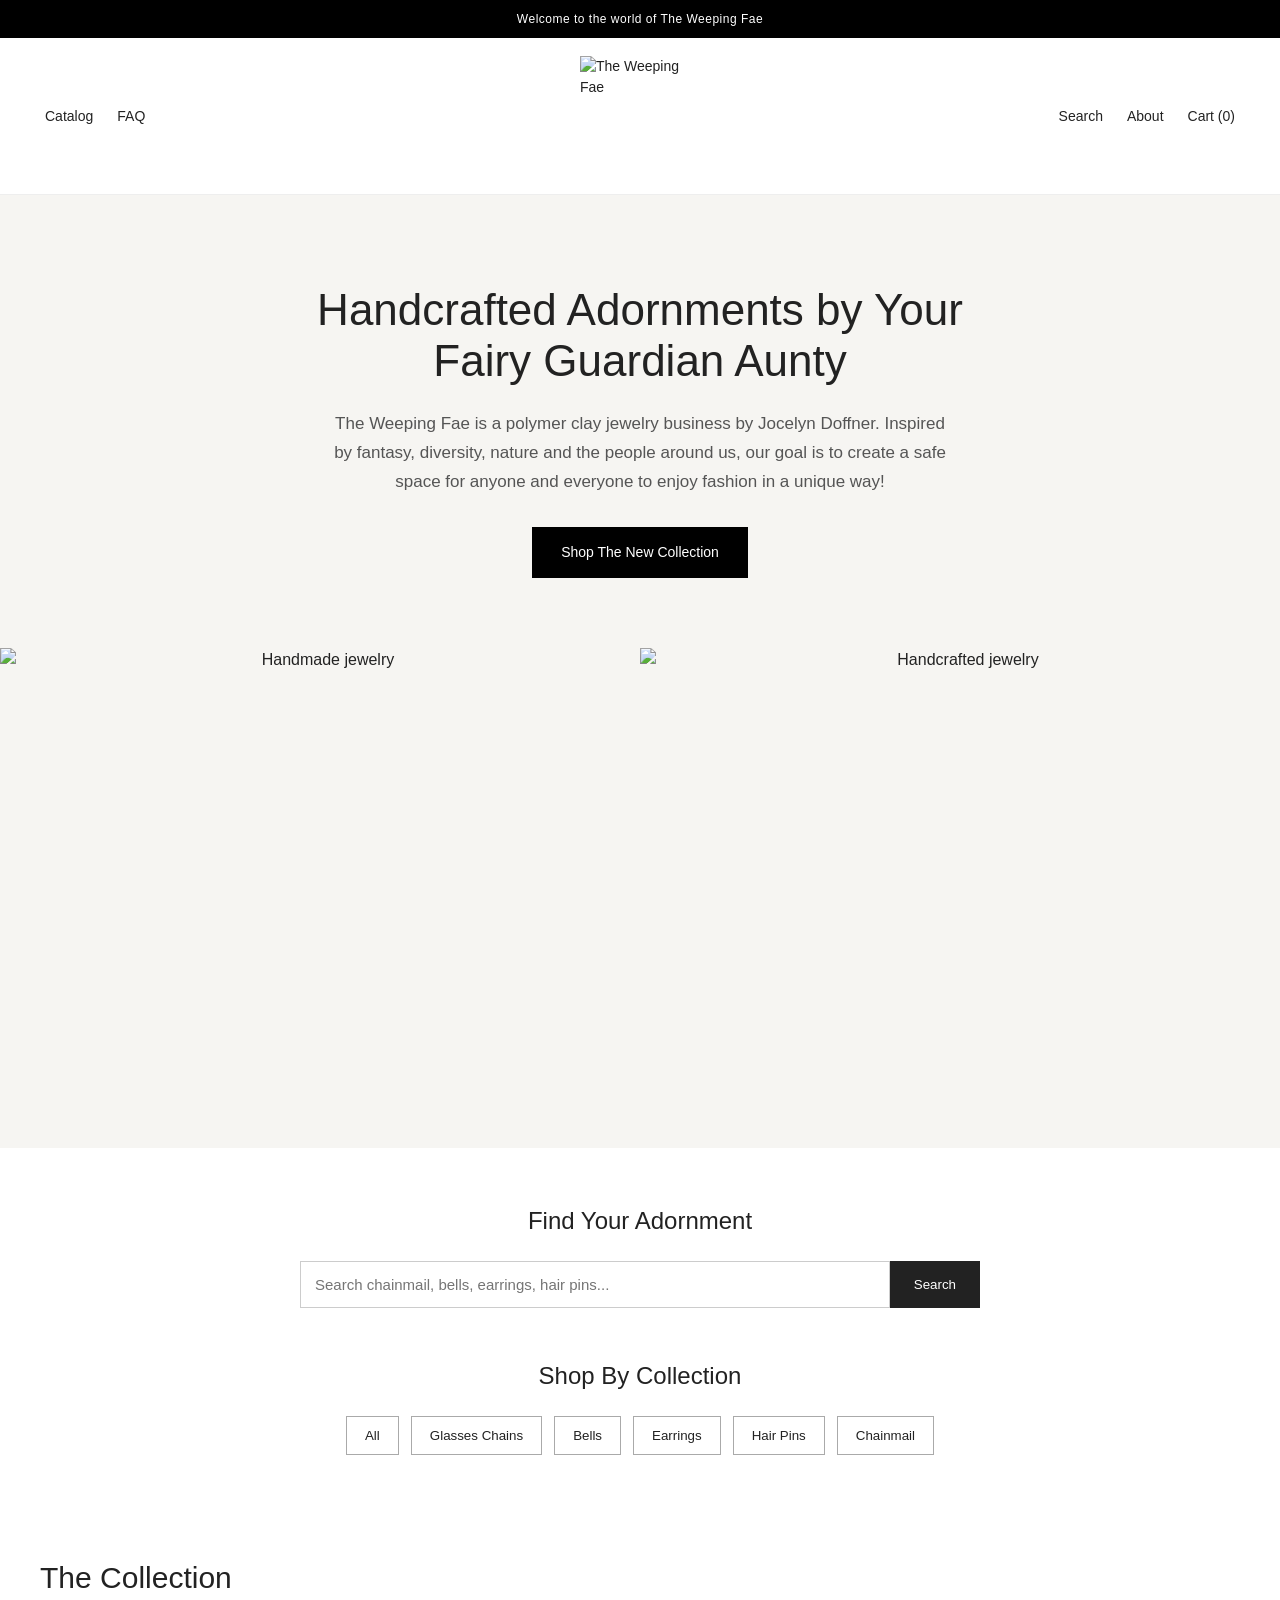
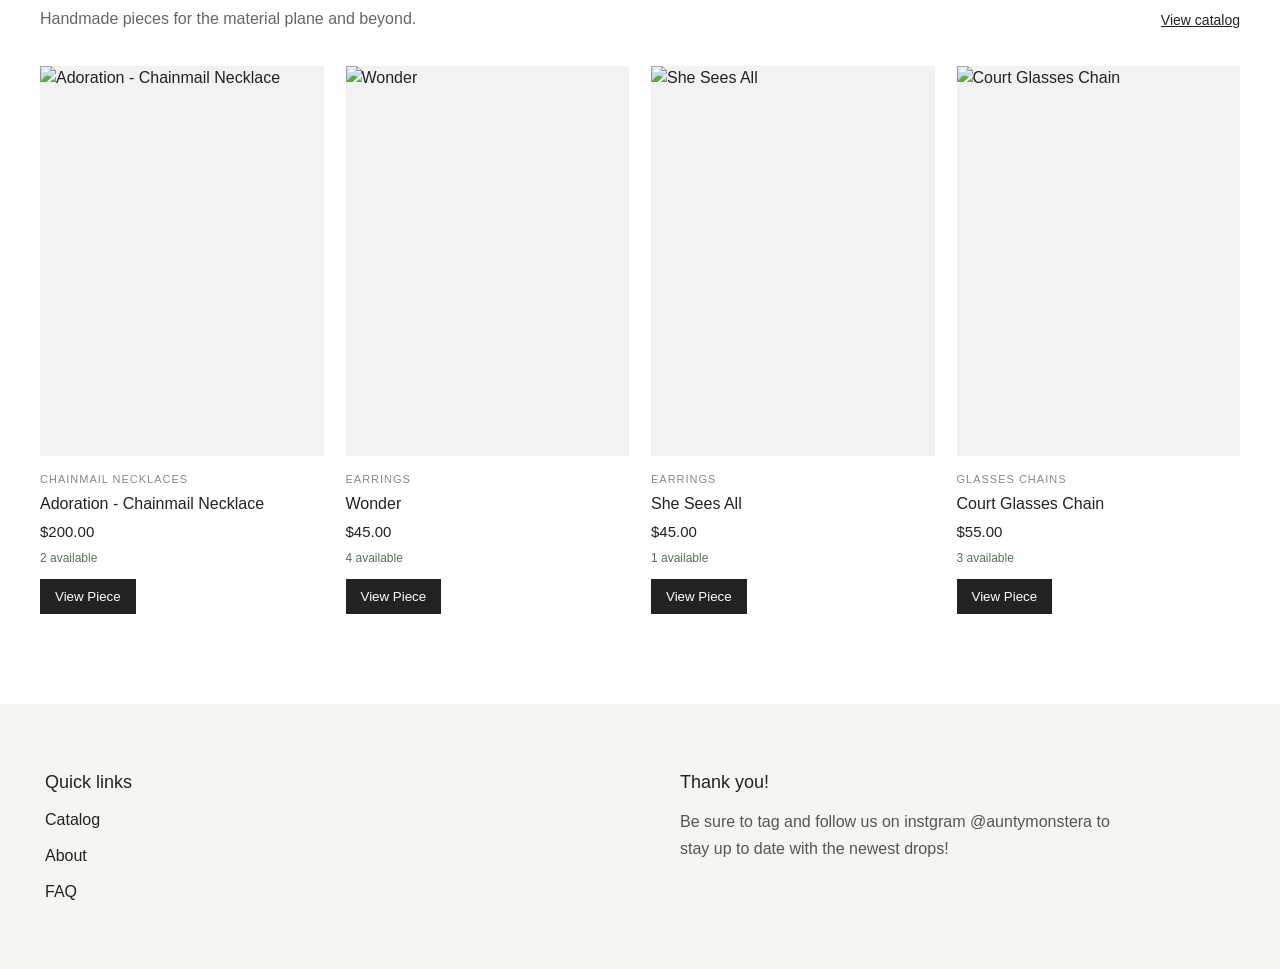
==== index.html @ 2ab9932a "Add files via upload" ====
<!DOCTYPE html>
<html lang="en">

<head>
    <meta charset="UTF-8">

    <meta
        name="viewport"
        content="width=device-width, initial-scale=1.0"
    >

    <title>The Weeping Fae</title>

    <link
        rel="stylesheet"
        href="styles.css"
    >
</head>

<body>

    <div class="announcement-bar">
       Welcome to the world of The Weeping Fae
    </div>

    <div id="site-header"></div>

<section class="brand-intro">

    <!-- TOP TEXT -->

    <div class="brand-copy">

        <h1>
            Handcrafted Adornments by Your Fairy Guardian Aunty
        </h1>

        <p>
            The Weeping Fae is a polymer clay jewelry business by Jocelyn Doffner.
            Inspired by fantasy, diversity, nature and the people around us,
            our goal is to create a safe space for anyone and everyone to enjoy
            fashion in a unique way!
        </p>

        <a
            href="catalog.html"
            class="collection-button"
        >
            Shop The New Collection
        </a>

    </div>


    <!-- SPLIT PHOTOS DIRECTLY UNDER TEXT -->

    <div class="split-banner">

        <div class="split-banner-image">

            <img
                src="https://auntymonstera.com/cdn/shop/files/8A401F12-8E13-4212-99DB-8D23DC730C7F_750x.jpg?v=1745031144"
                alt="Handmade jewelry"
            >

        </div>


        <div class="split-banner-image">

            <img
                src="https://auntymonstera.com/cdn/shop/files/CAE93D3A-A3CF-4B7C-8561-5AB16AC35D6F_750x.jpg?v=1727748883"
                alt="Handcrafted jewelry"
            >

        </div>

    </div>

</section>

    <section class="shop-tools">

        <h2>
            Find Your Adornment
        </h2>


        <div class="search-box">

            <input
                type="search"
                id="product-search"
                placeholder="Search chainmail, bells, earrings, hair pins..."
                aria-label="Search the jewelry collection"
            >

            <button
                type="button"
                onclick="searchProducts()"
            >
                Search
            </button>

        </div>


        <h2>
            Shop By Collection
        </h2>


        <div class="category-buttons">

            <button onclick="filterCategory('All')">
                All
            </button>

            <button onclick="filterCategory('Glasses Chains')">
                Glasses Chains
            </button>

            <button onclick="filterCategory('Bells')">
                Bells
            </button>

            <button onclick="filterCategory('Earrings')">
                Earrings
            </button>

            <button onclick="filterCategory('Hair Pins')">
                Hair Pins
            </button>

            <button onclick="filterCategory('Chainmail Necklaces')">
                Chainmail
            </button>

        </div>

    </section>


    <section class="featured-section">

        <div class="featured-heading">

            <div>

                <h2>
                    The Collection
                </h2>

                <p>
                    Handmade pieces for the material plane and beyond.
                </p>

            </div>

            <a href="catalog.html">
                View catalog
            </a>

        </div>


        <!-- ALL PRODUCTS WILL APPEAR HERE -->

        <div
            class="products"
            id="featured-products"
        ></div>

    </section>


    <!-- PRODUCT DETAIL POPUP -->

    <div
        class="product-modal-overlay"
        id="product-modal-overlay"
        onclick="closeProductModal()"
    ></div>


    <div
        class="product-modal"
        id="product-modal"
    >

        <button
            class="product-modal-close"
            type="button"
            onclick="closeProductModal()"
            aria-label="Close product details"
        >
            ×
        </button>


        <div class="product-modal-content">


            <div class="product-modal-image-container">

                <img
                    id="modal-product-image"
                    src=""
                    alt=""
                >

            </div>


            <div class="product-modal-info">

                <p
                    class="product-category"
                    id="modal-product-category"
                ></p>


                <h2 id="modal-product-name"></h2>


                <p
                    class="modal-price"
                    id="modal-product-price"
                ></p>


                <p
                    class="modal-description"
                    id="modal-product-description"
                ></p>


                <div class="product-detail-row">

                    <strong>
                        Materials
                    </strong>

                    <span id="modal-product-materials"></span>

                </div>


                <div class="product-detail-row">

                    <strong>
                        Dimensions
                    </strong>

                    <span id="modal-product-dimensions"></span>

                </div>


                <div class="product-detail-row">

                    <strong>
                        SKU
                    </strong>

                    <span id="modal-product-sku"></span>

                </div>


                <div class="product-detail-row">

                    <strong>
                        Availability
                    </strong>

                    <span id="modal-product-availability"></span>

                </div>


                <div class="quantity-section">

                    <p>
                        Quantity
                    </p>


                    <div class="quantity-control">

                        <button
                            type="button"
                            onclick="decreaseQuantity()"
                            aria-label="Decrease quantity"
                        >
                            −
                        </button>


                        <span id="product-quantity">
                            1
                        </span>


                        <button
                            type="button"
                            onclick="increaseQuantity()"
                            aria-label="Increase quantity"
                        >
                            +
                        </button>

                    </div>

                </div>


                <button
                    id="modal-add-cart"
                    class="modal-add-cart"
                    type="button"
                    onclick="addModalProductToCart()"
                >
                    Add to Cart
                </button>

            </div>

        </div>

    </div>


    <!-- CART OVERLAY -->

    <div
        class="cart-overlay"
        id="cart-overlay"
        onclick="closeCart()"
    ></div>


    <!-- CART DRAWER -->

    <div
        class="cart-window"
        id="cart-window"
    >

        <div class="cart-header">

            <h2>
                Your Shopping Cart
            </h2>


            <button
                class="close-cart"
                type="button"
                onclick="closeCart()"
                aria-label="Close cart"
            >
                ×
            </button>

        </div>


        <div id="cart-items"></div>


        <div class="cart-total">

            <strong>
                Subtotal:
                $<span id="cart-total">0.00</span>
            </strong>

        </div>


        <a
            href="catalog.html"
            class="continue-shopping"
        >
            Continue Shopping
        </a>


        <button
            class="future-checkout"
            type="button"
            disabled
        >
            Future Checkout
        </button>

    </div>


    <!-- FOOTER -->

    <footer class="site-footer">


        <div class="footer-column">

            <h2>
                Quick links
            </h2>

            <a href="catalog.html">
                Catalog
            </a>

            <a href="about.html">
                About
            </a>

            <a href="faq.html">
                FAQ
            </a>

        </div>


        <div class="footer-column">

            <h2>
                Thank you!
            </h2>

            <p>
                Be sure to tag and follow us on instgram @auntymonstera to stay up to date with the newest drops!
            </p>

        </div>


    </footer>


    <!-- JAVASCRIPT -->

    <script src="header.js"></script>

    <script src="products.js"></script>

    <script src="cart.js"></script>

    <script src="store.js"></script>


    <script>
    document.addEventListener(
        "DOMContentLoaded",
        function() {

            displayFeaturedProducts();

            updateCart();

        }
    );
</script>

    </script>

</body>

</html>
---- styles.css ----
* {
    box-sizing: border-box;
    margin: 0;
    padding: 0;
}

.collection-button {
    display: inline-block;

    padding: 14px 28px;

    background-color: #000000;

    color: #ffffff;

    text-decoration: none;

    font-size: 14px;

    font-weight: 500;

    border: 1px solid #000000;

    cursor: pointer;

    transition: all 0.3s ease;
}


.collection-button:hover {
    background-color: #ffffff;

    color: #000000;

    border: 1px solid #000000;
}

body {
    font-family:
        Arial,
        Helvetica,
        sans-serif;

    background:
        #ffffff;

    color:
        #222;

    line-height:
        1.5;
}


/* =========================
   ANNOUNCEMENT BAR
========================= */

.announcement-bar {
    width: 100%;

    background-color: #000000;

    color: #ffffff;

    text-align: center;

    padding: 10px 20px;

    font-size: 12px;

    letter-spacing: 0.5px;

    border-bottom: none;
}

/* =========================
   HEADER
========================= */

.site-header {
    min-height:
        125px;

    padding:
        18px 45px;

    display:
        grid;

    grid-template-columns:
        1fr auto 1fr;

    align-items:
        center;

    background:
        white;

    border-bottom:
        1px solid #eeeeee;
}


.left-navigation,
.right-navigation {
    display:
        flex;

    align-items:
        center;

    gap:
        24px;
}


.right-navigation {
    justify-content:
        flex-end;
}


.site-header a,
.site-header button {
    color:
        #222;

    background:
        none;

    border:
        none;

    text-decoration:
        none;

    cursor:
        pointer;

    font-size:
        14px;

    font-family:
        inherit;
}


.site-header a:hover,
.site-header button:hover {
    opacity:
        0.6;
}


.store-logo {
    display:
        flex;

    align-items:
        center;

    justify-content:
        center;
}


.store-logo img {
    width:
        120px;

    height:
        120px;

    object-fit:
        contain;
}


/* =========================
   HEADER SEARCH
========================= */

.header-search {
    display:
        none;

    max-width:
        100%;

    padding:
        18px 45px;

    background:
        white;

    border-bottom:
        1px solid #eeeeee;
}


.header-search.open {
    display:
        flex;
}


.header-search input {
    flex:
        1;

    padding:
        13px;

    border:
        1px solid #cccccc;

    font-size:
        15px;
}


.header-search button {
    padding:
        13px 24px;

    background:
        #222;

    color:
        white;

    border:
        none;

    cursor:
        pointer;
}


/* =========================
   BRAND INTRO
========================= */

.brand-intro {
    width: 100%;

    background: #f6f5f2;

    text-align: center;
}


/* TEXT AREA */

.brand-copy {
    max-width: 750px;

    margin: 0 auto;

    padding: 90px 25px 70px;
}


.brand-copy h1 {
    font-size: 44px;

    line-height: 1.15;

    font-weight: 400;

    margin-bottom: 24px;
}


.brand-copy p {
    max-width: 620px;

    margin: 0 auto 30px;

    font-size: 17px;

    line-height: 1.7;

    color: #555;
}


/* TWO PHOTOS */

.split-banner {
    width: 100%;

    display: grid;

    grid-template-columns: 1fr 1fr;

    height: 500px;
}


.split-banner-image {
    width: 100%;

    height: 100%;

    overflow: hidden;
}


.split-banner-image img {
    width: 100%;

    height: 100%;

    object-fit: cover;

    display: block;
}


/* =========================
   PAGE HERO
========================= */

.page-hero {
    padding:
        70px 20px;

    text-align:
        center;

    background:
        #f6f5f2;
}


.page-hero h1 {
    font-size:
        40px;

    font-weight:
        400;

    margin-bottom:
        12px;
}


.page-hero p {
    color:
        #666;
}


/* =========================
   SEARCH / CATEGORY AREA
========================= */

.shop-tools {
    max-width:
        1150px;

    margin:
        auto;

    padding:
        55px 25px 30px;

    text-align:
        center;
}


.shop-tools h2 {
    font-size:
        24px;

    font-weight:
        400;

    margin-bottom:
        22px;
}


.search-box {
    display:
        flex;

    max-width:
        680px;

    margin:
        0 auto 50px;
}


.search-box input {
    flex:
        1;

    padding:
        14px;

    border:
        1px solid #cccccc;

    font-size:
        15px;
}


.search-box button {
    padding:
        14px 24px;

    border:
        none;

    background:
        #222;

    color:
        white;

    cursor:
        pointer;
}


.category-buttons {
    display:
        flex;

    flex-wrap:
        wrap;

    justify-content:
        center;

    gap:
        12px;
}


.category-buttons button {
    background:
        transparent;

    color:
        #222;

    border:
        1px solid #aaaaaa;

    padding:
        11px 18px;

    cursor:
        pointer;

    font-family:
        inherit;
}


.category-buttons button:hover {
    background:
        #222;

    color:
        white;
}


/* =========================
   FEATURED PRODUCTS
========================= */

.featured-section {
    max-width:
        1500px;

    margin:
        auto;

    padding:
        70px 40px 90px;
}


.featured-heading {
    display:
        flex;

    justify-content:
        space-between;

    align-items:
        flex-end;

    gap:
        30px;

    margin-bottom:
        35px;
}


.featured-heading h2 {
    font-size:
        30px;

    font-weight:
        400;

    margin-bottom:
        7px;
}


.featured-heading p {
    color:
        #666;
}


.featured-heading a {
    color:
        #222;

    font-size:
        14px;
}


/* =========================
   MAIN
========================= */

main {
    max-width:
        1500px;

    margin:
        auto;

    padding:
        60px 40px;
}


/* =========================
   PRODUCTS
========================= */

.products {
    display:
        grid;

    grid-template-columns:
        repeat(
            4,
            minmax(0, 1fr)
        );

    gap:
        22px;
}


.product {
    background:
        transparent;

    border:
        none;

    box-shadow:
        none;

    padding:
        0;

    text-align:
        left;

    cursor:
        pointer;
}


.product:hover,
.product:focus {
    outline:
        none;
}


.product img {
    width:
        100%;

    height:
        390px;

    object-fit:
        cover;

    display:
        block;

    background:
        #f2f2f2;
}


.product-category {
    margin-top:
        15px;

    color:
        #888;

    font-size:
        11px;

    text-transform:
        uppercase;

    letter-spacing:
        1px;
}


.product h3 {
    margin-top:
        5px;

    font-size:
        16px;

    font-weight:
        400;
}


.price {
    margin-top:
        5px;

    font-size:
        15px;
}


.in-stock,
.sold-out {
    margin-top:
        5px;

    font-size:
        12px;
}


.in-stock {
    color:
        #557455;
}


.sold-out {
    color:
        #944444;
}


.view-product-button {
    margin-top:
        12px;

    padding:
        10px 15px;

    background:
        #222;

    color:
        white;

    border:
        none;

    cursor:
        pointer;

    font-family:
        inherit;
}


/* =========================
   PRODUCT MODAL
========================= */

.product-modal-overlay {
    display:
        none;

    position:
        fixed;

    inset:
        0;

    background:
        rgba(0, 0, 0, 0.55);

    z-index:
        1100;
}


.product-modal {
    display:
        none;

    position:
        fixed;

    top:
        50%;

    left:
        50%;

    transform:
        translate(-50%, -50%);

    width:
        950px;

    max-width:
        92%;

    max-height:
        92vh;

    overflow-y:
        auto;

    background:
        white;

    padding:
        35px;

    z-index:
        1200;

    box-shadow:
        0 12px 40px
        rgba(0,0,0,0.25);
}


.product-modal.open {
    display:
        block;
}


.product-modal-close {
    position:
        absolute;

    top:
        15px;

    right:
        20px;

    background:
        none;

    border:
        none;

    font-size:
        32px;

    cursor:
        pointer;
}


.product-modal-content {
    display:
        grid;

    grid-template-columns:
        1.1fr 1fr;

    gap:
        45px;

    align-items:
        start;
}


.product-modal-image-container img {
    width:
        100%;

    max-height:
        570px;

    object-fit:
        cover;
}


.product-modal-info {
    padding-top:
        20px;
}


.product-modal-info h2 {
    font-size:
        30px;

    font-weight:
        400;

    margin-bottom:
        12px;
}


.modal-price {
    font-size:
        22px;

    margin-bottom:
        22px;
}


.modal-description {
    color:
        #555;

    line-height:
        1.7;

    margin-bottom:
        25px;
}


.product-detail-row {
    padding:
        12px 0;

    border-bottom:
        1px solid #eeeeee;
}


.product-detail-row strong {
    display:
        block;

    margin-bottom:
        3px;

    color:
        #777;

    font-size:
        12px;

    text-transform:
        uppercase;

    letter-spacing:
        0.8px;
}


/* =========================
   QUANTITY
========================= */

.quantity-section {
    margin:
        25px 0;
}


.quantity-section > p {
    margin-bottom:
        10px;
}


.quantity-control {
    display:
        flex;

    width:
        fit-content;

    border:
        1px solid #cccccc;
}


.quantity-control button {
    width:
        42px;

    height:
        42px;

    border:
        none;

    background:
        #f5f5f5;

    cursor:
        pointer;

    font-size:
        19px;
}


.quantity-control span {
    width:
        50px;

    display:
        flex;

    justify-content:
        center;

    align-items:
        center;
}


.modal-add-cart {
    width:
        100%;

    padding:
        15px;

    background:
        #222;

    color:
        white;

    border:
        none;

    cursor:
        pointer;
}


.modal-add-cart:disabled {
    background:
        #aaaaaa;

    cursor:
        not-allowed;
}


/* =========================
   CART
========================= */

.cart-overlay {
    display:
        none;

    position:
        fixed;

    inset:
        0;

    background:
        rgba(0,0,0,0.45);

    z-index:
        999;
}


.cart-window {
    position:
        fixed;

    top:
        0;

    right:
        -470px;

    width:
        430px;

    max-width:
        95%;

    height:
        100%;

    padding:
        28px;

    background:
        white;

    z-index:
        1000;

    transition:
        right 0.3s ease;

    overflow-y:
        auto;

    box-shadow:
        -6px 0 20px
        rgba(0,0,0,0.15);
}


.cart-window.open {
    right:
        0;
}


.cart-header {
    display:
        flex;

    justify-content:
        space-between;

    align-items:
        center;

    padding-bottom:
        18px;

    border-bottom:
        1px solid #eeeeee;
}


.cart-header h2 {
    font-size:
        23px;

    font-weight:
        400;
}


.close-cart {
    background:
        none;

    border:
        none;

    font-size:
        28px;

    cursor:
        pointer;
}


.cart-item {
    display:
        flex;

    justify-content:
        space-between;

    align-items:
        flex-start;

    gap:
        15px;

    padding:
        20px 0;

    border-bottom:
        1px solid #eeeeee;
}


.cart-product-info {
    display:
        flex;

    gap:
        14px;

    flex:
        1;
}


.cart-product-image {
    width:
        85px;

    height:
        85px;

    object-fit:
        cover;
}


.cart-product-details {
    flex:
        1;
}


.cart-product-details p {
    margin-top:
        5px;

    color:
        #666;

    font-size:
        13px;
}


.cart-quantity-control {
    display:
        flex;

    width:
        fit-content;

    margin-top:
        10px;

    border:
        1px solid #cccccc;
}


.cart-quantity-control button {
    width:
        30px;

    height:
        30px;

    border:
        none;

    cursor:
        pointer;
}


.cart-quantity-control span {
    min-width:
        34px;

    display:
        flex;

    align-items:
        center;

    justify-content:
        center;
}


.remove-button {
    background:
        transparent;

    border:
        none;

    color:
        #777;

    text-decoration:
        underline;

    cursor:
        pointer;
}


.cart-total {
    margin-top:
        25px;

    padding-top:
        20px;

    border-top:
        1px solid #dddddd;

    text-align:
        right;

    font-size:
        19px;
}


.continue-shopping {
    display:
        block;

    margin-top:
        25px;

    padding:
        13px;

    background:
        #222;

    color:
        white;

    text-align:
        center;

    text-decoration:
        none;
}


.future-checkout {
    width:
        100%;

    padding:
        13px;

    margin-top:
        10px;

    border:
        none;

    background:
        #bbbbbb;

    color:
        white;
}


/* =========================
   ABOUT / FAQ
========================= */

.content-section {
    padding:
        35px;

    margin-bottom:
        25px;

    background:
        white;

    border:
        1px solid #eeeeee;
}


.content-section h2,
.content-section h3 {
    margin-bottom:
        15px;

    font-weight:
        400;
}


.content-section p {
    line-height:
        1.7;

    color:
        #555;

    margin-bottom:
        12px;
}


/* =========================
   NO RESULTS
========================= */

.no-results {
    grid-column:
        1 / -1;

    text-align:
        center;

    padding:
        60px 20px;
}


/* =========================
   FOOTER
========================= */

.site-footer {
    display:
        grid;

    grid-template-columns:
        1fr 1fr;

    gap:
        80px;

    padding:
        65px 45px;

    background:
        #f6f5f2;

    color:
        #222;
}


.footer-column {
    display:
        flex;

    flex-direction:
        column;

    align-items:
        flex-start;

    gap:
        12px;
}


.footer-column h2 {
    font-size:
        18px;

    font-weight:
        400;
}


.footer-column a {
    color:
        #222;

    text-decoration:
        none;
}


.footer-column p {
    max-width:
        450px;

    color:
        #555;

    line-height:
        1.7;
}


/* =========================
   MOBILE
========================= */

@media (
    max-width: 850px
) {

    .site-header {
        grid-template-columns:
            1fr;

        gap:
            20px;
    }


    .store-logo {
        order:
            -1;
    }


    .left-navigation,
    .right-navigation {
        justify-content:
            center;

        flex-wrap:
            wrap;
    }


    .products {
        grid-template-columns:
            repeat(
                2,
                minmax(0, 1fr)
            );
    }


    .featured-heading {
        align-items:
            flex-start;

        flex-direction:
            column;
    }


    .product-modal-content {
        grid-template-columns:
            1fr;
    }


    .site-footer {
        grid-template-columns:
            1fr;

        gap:
            40px;
    }

}


@media (
    max-width: 550px
) {

    .products {
        grid-template-columns:
            1fr;
    }


    .brand-copy h1 {
        font-size:
            34px;
    }


    .search-box {
        flex-direction:
            column;
    }


    .search-box input {
        margin-bottom:
            8px;
    }


    .header-search {
        padding:
            15px;
    }


    .cart-window {
        width:
            100%;

        max-width:
            100%;
    }
}
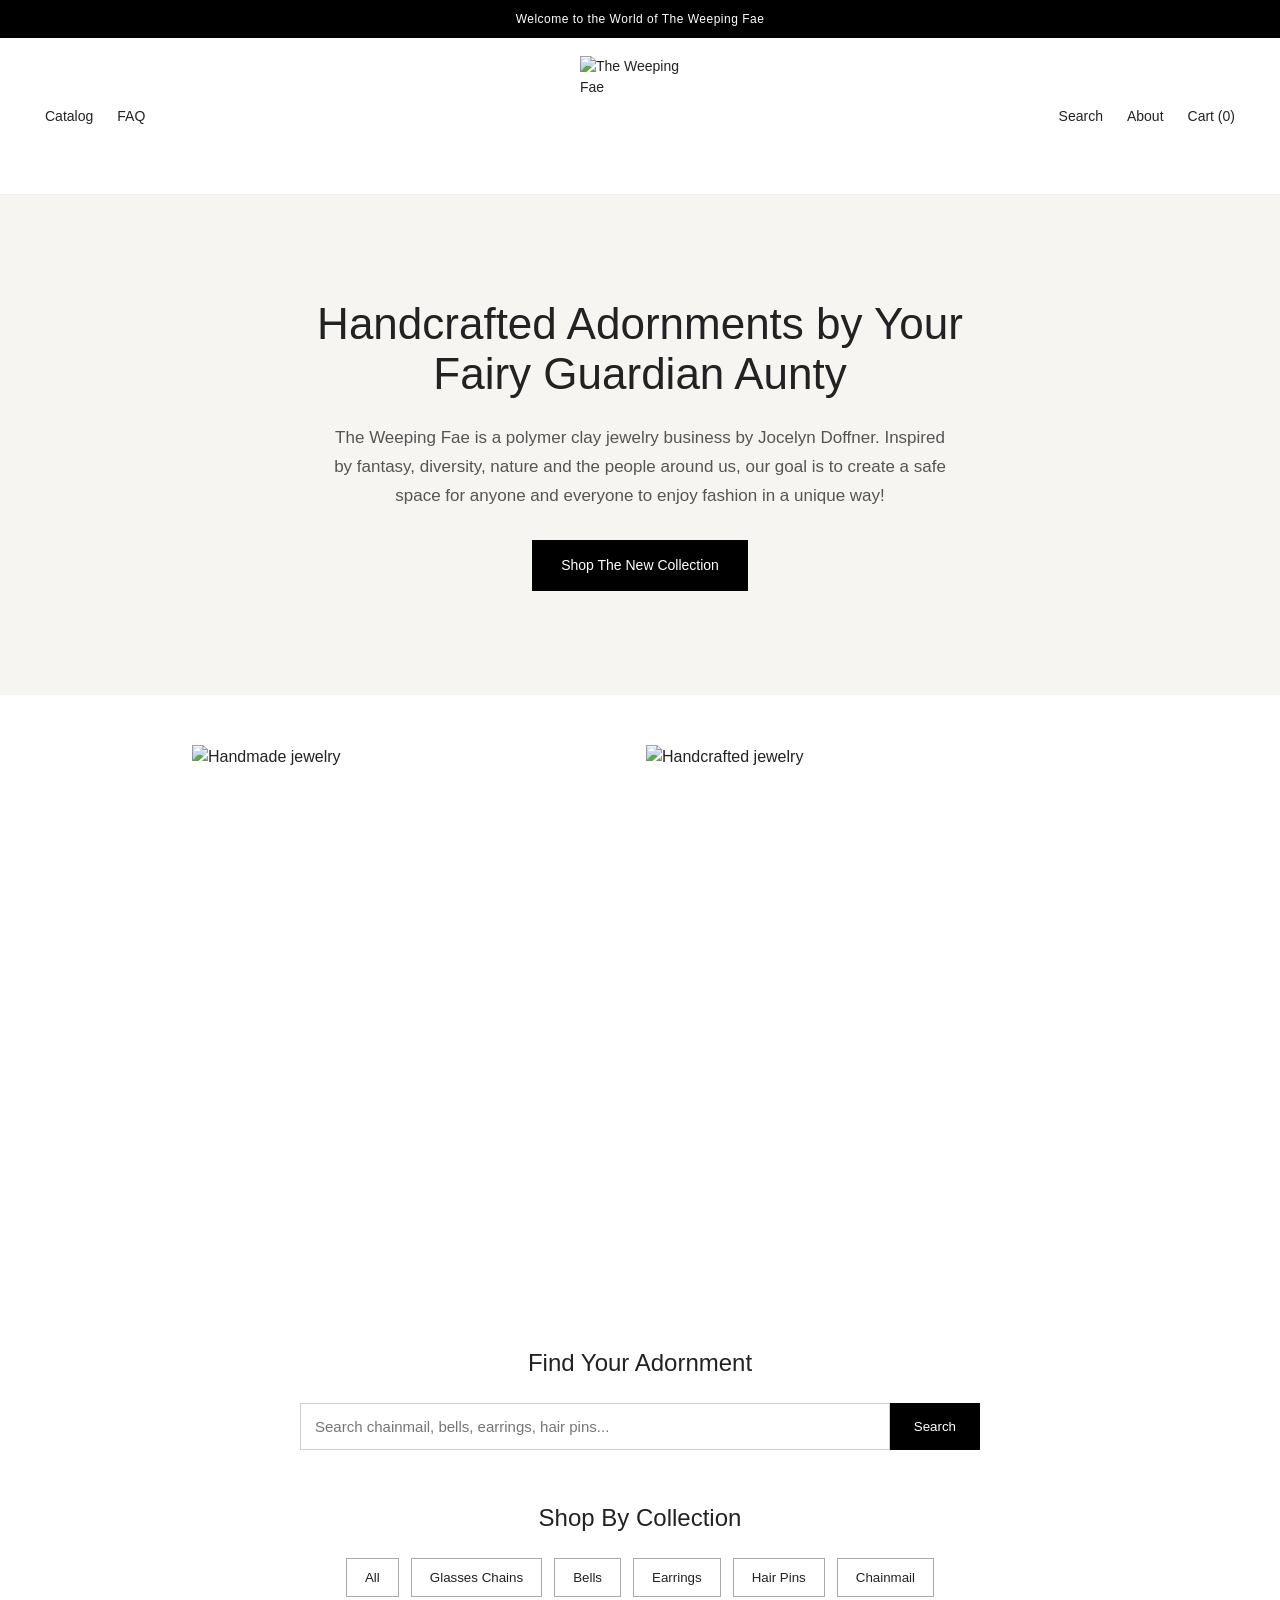
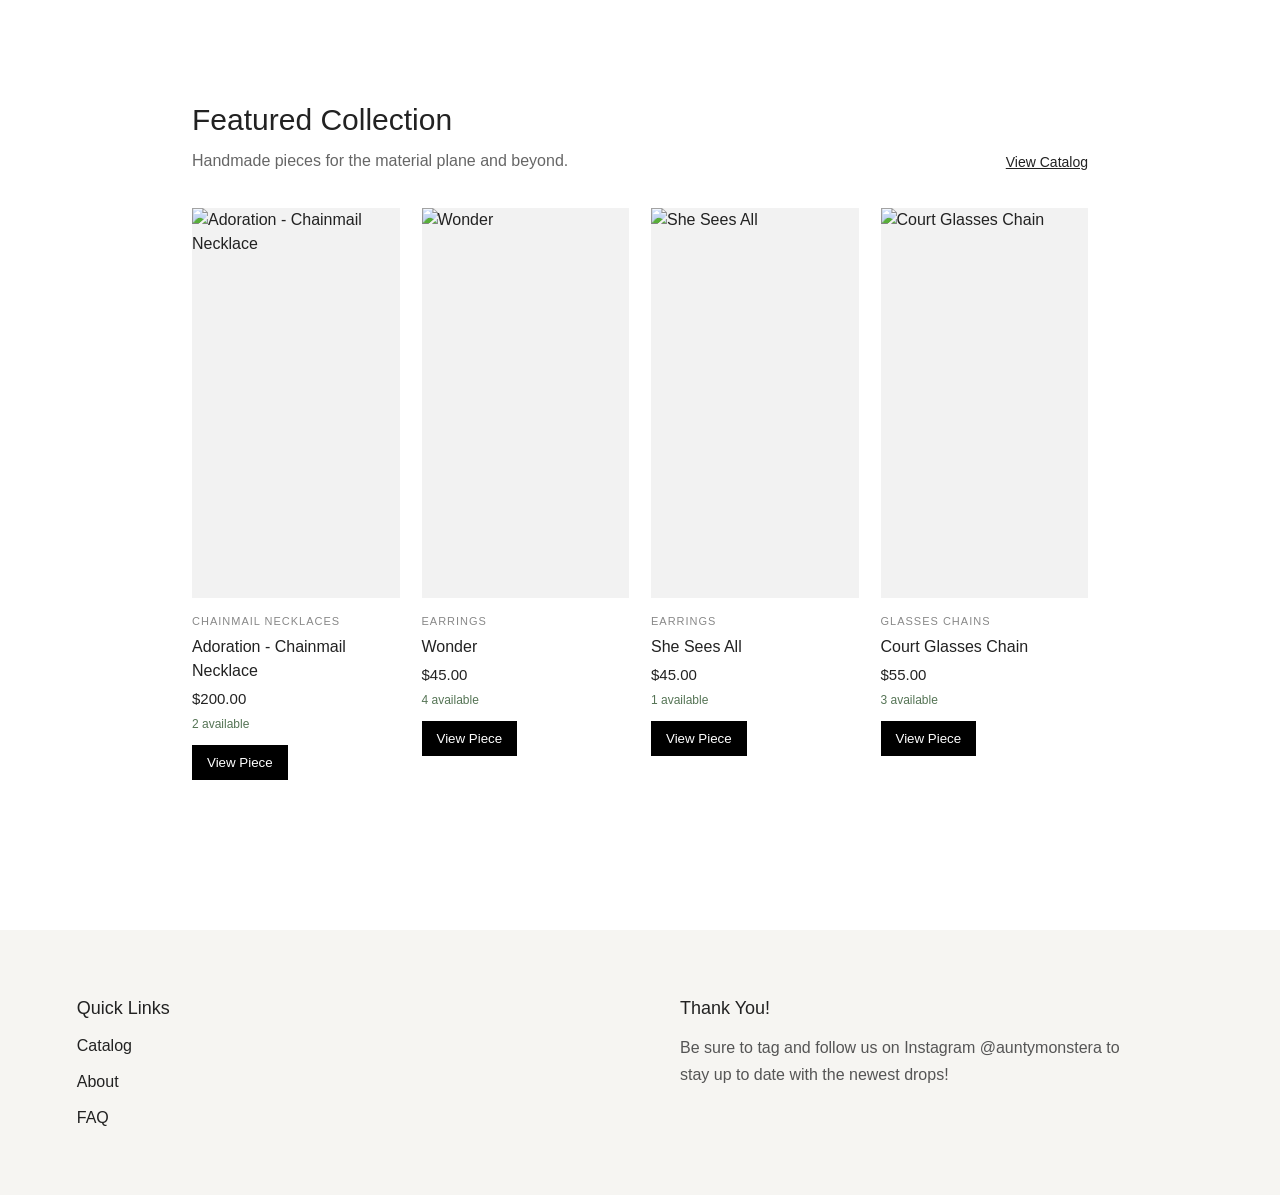
==== commit fa1c3bbc: "Updated Index and About" ====
--- a/index.html
+++ b/index.html
@@ -2,6 +2,7 @@
 <html lang="en">
 
 <head>
+
     <meta charset="UTF-8">
 
     <meta
@@ -9,172 +10,252 @@
         content="width=device-width, initial-scale=1.0"
     >
 
-    <title>The Weeping Fae</title>
+    <title>
+        The Weeping Fae
+    </title>
 
     <link
         rel="stylesheet"
         href="styles.css"
     >
+
 </head>
 
+
 <body>
 
+
+    <!-- =========================
+         ANNOUNCEMENT BAR
+    ========================== -->
+
     <div class="announcement-bar">
-       Welcome to the world of The Weeping Fae
+
+        Welcome to the World of The Weeping Fae
+
     </div>
 
+
+
+    <!-- =========================
+         SHARED HEADER
+    ========================== -->
+
     <div id="site-header"></div>
 
-<section class="brand-intro">
-
-    <!-- TOP TEXT -->
-
-    <div class="brand-copy">
-
-        <h1>
-            Handcrafted Adornments by Your Fairy Guardian Aunty
-        </h1>
-
-        <p>
-            The Weeping Fae is a polymer clay jewelry business by Jocelyn Doffner.
-            Inspired by fantasy, diversity, nature and the people around us,
-            our goal is to create a safe space for anyone and everyone to enjoy
-            fashion in a unique way!
-        </p>
-
-        <a
-            href="catalog.html"
-            class="collection-button"
-        >
-            Shop The New Collection
-        </a>
-
-    </div>
-
-
-    <!-- SPLIT PHOTOS DIRECTLY UNDER TEXT -->
-
-    <div class="split-banner">
-
-        <div class="split-banner-image">
-
-            <img
-                src="https://auntymonstera.com/cdn/shop/files/8A401F12-8E13-4212-99DB-8D23DC730C7F_750x.jpg?v=1745031144"
-                alt="Handmade jewelry"
+
+
+    <!-- =========================
+         BRAND INTRO
+    ========================== -->
+
+    <section class="brand-intro">
+
+        <div class="brand-copy">
+
+            <h1>
+                Handcrafted Adornments by Your Fairy Guardian Aunty
+            </h1>
+
+
+            <p>
+                The Weeping Fae is a polymer clay jewelry business
+                by Jocelyn Doffner. Inspired by fantasy, diversity,
+                nature and the people around us, our goal is to create
+                a safe space for anyone and everyone to enjoy fashion
+                in a unique way!
+            </p>
+
+
+            <a
+                href="catalog.html"
+                class="collection-button"
             >
+                Shop The New Collection
+            </a>
 
         </div>
 
-
-        <div class="split-banner-image">
-
-            <img
-                src="https://auntymonstera.com/cdn/shop/files/CAE93D3A-A3CF-4B7C-8561-5AB16AC35D6F_750x.jpg?v=1727748883"
-                alt="Handcrafted jewelry"
-            >
-
-        </div>
-
-    </div>
-
-</section>
-
-    <section class="shop-tools">
-
-        <h2>
-            Find Your Adornment
-        </h2>
-
-
-        <div class="search-box">
-
-            <input
-                type="search"
-                id="product-search"
-                placeholder="Search chainmail, bells, earrings, hair pins..."
-                aria-label="Search the jewelry collection"
-            >
-
-            <button
-                type="button"
-                onclick="searchProducts()"
-            >
-                Search
-            </button>
-
-        </div>
-
-
-        <h2>
-            Shop By Collection
-        </h2>
-
-
-        <div class="category-buttons">
-
-            <button onclick="filterCategory('All')">
-                All
-            </button>
-
-            <button onclick="filterCategory('Glasses Chains')">
-                Glasses Chains
-            </button>
-
-            <button onclick="filterCategory('Bells')">
-                Bells
-            </button>
-
-            <button onclick="filterCategory('Earrings')">
-                Earrings
-            </button>
-
-            <button onclick="filterCategory('Hair Pins')">
-                Hair Pins
-            </button>
-
-            <button onclick="filterCategory('Chainmail Necklaces')">
-                Chainmail
-            </button>
-
-        </div>
-
     </section>
 
 
-    <section class="featured-section">
-
-        <div class="featured-heading">
-
-            <div>
-
-                <h2>
-                    The Collection
-                </h2>
-
-                <p>
-                    Handmade pieces for the material plane and beyond.
-                </p>
+
+    <!-- =========================
+         MAIN PAGE WITH MARGINS
+    ========================== -->
+
+    <main class="page-container">
+
+
+        <!-- =========================
+             SPLIT PHOTO BANNER
+        ========================== -->
+
+        <section class="split-banner">
+
+            <div class="banner-half">
+
+                <img
+                    src="https://auntymonstera.com/cdn/shop/files/8A401F12-8E13-4212-99DB-8D23DC730C7F_750x.jpg?v=1745031144"
+                    alt="Handmade jewelry"
+                >
 
             </div>
 
-            <a href="catalog.html">
-                View catalog
-            </a>
-
-        </div>
-
-
-        <!-- ALL PRODUCTS WILL APPEAR HERE -->
-
-        <div
-            class="products"
-            id="featured-products"
-        ></div>
-
-    </section>
-
-
-    <!-- PRODUCT DETAIL POPUP -->
+
+            <div class="banner-half">
+
+                <img
+                    src="https://auntymonstera.com/cdn/shop/files/CAE93D3A-A3CF-4B7C-8561-5AB16AC35D6F_750x.jpg?v=1727748883"
+                    alt="Handcrafted jewelry"
+                >
+
+            </div>
+
+        </section>
+
+
+
+        <!-- =========================
+             SEARCH AND CATEGORIES
+        ========================== -->
+
+        <section class="shop-tools">
+
+            <h2>
+                Find Your Adornment
+            </h2>
+
+
+            <div class="search-box">
+
+                <input
+                    type="search"
+                    id="product-search"
+                    placeholder="Search chainmail, bells, earrings, hair pins..."
+                    aria-label="Search the jewelry collection"
+                >
+
+
+                <button
+                    type="button"
+                    onclick="searchProducts()"
+                >
+                    Search
+                </button>
+
+            </div>
+
+
+
+            <h2>
+                Shop By Collection
+            </h2>
+
+
+            <div class="category-buttons">
+
+                <button
+                    type="button"
+                    onclick="filterCategory('All')"
+                >
+                    All
+                </button>
+
+
+                <button
+                    type="button"
+                    onclick="filterCategory('Glasses Chains')"
+                >
+                    Glasses Chains
+                </button>
+
+
+                <button
+                    type="button"
+                    onclick="filterCategory('Bells')"
+                >
+                    Bells
+                </button>
+
+
+                <button
+                    type="button"
+                    onclick="filterCategory('Earrings')"
+                >
+                    Earrings
+                </button>
+
+
+                <button
+                    type="button"
+                    onclick="filterCategory('Hair Pins')"
+                >
+                    Hair Pins
+                </button>
+
+
+                <button
+                    type="button"
+                    onclick="filterCategory('Chainmail Necklaces')"
+                >
+                    Chainmail
+                </button>
+
+            </div>
+
+        </section>
+
+
+
+        <!-- =========================
+             FEATURED COLLECTION
+        ========================== -->
+
+        <section class="featured-section">
+
+            <div class="featured-heading">
+
+
+                <div>
+
+                    <h2>
+                        Featured Collection
+                    </h2>
+
+
+                    <p>
+                        Handmade pieces for the material plane and beyond.
+                    </p>
+
+                </div>
+
+
+                <a href="catalog.html">
+                    View Catalog
+                </a>
+
+            </div>
+
+
+
+            <!-- ONLY FEATURED PRODUCTS APPEAR HERE -->
+
+            <div
+                class="products"
+                id="featured-products"
+            ></div>
+
+        </section>
+
+
+    </main>
+
+
+
+    <!-- =========================
+         PRODUCT DETAIL POPUP
+    ========================== -->
 
     <div
         class="product-modal-overlay"
@@ -183,10 +264,12 @@
     ></div>
 
 
+
     <div
         class="product-modal"
         id="product-modal"
     >
+
 
         <button
             class="product-modal-close"
@@ -198,8 +281,11 @@
         </button>
 
 
+
         <div class="product-modal-content">
 
+
+            <!-- PRODUCT IMAGE -->
 
             <div class="product-modal-image-container">
 
@@ -212,7 +298,11 @@
             </div>
 
 
+
+            <!-- PRODUCT INFORMATION -->
+
             <div class="product-modal-info">
+
 
                 <p
                     class="product-category"
@@ -235,15 +325,19 @@
                 ></p>
 
 
+
                 <div class="product-detail-row">
 
                     <strong>
                         Materials
                     </strong>
 
-                    <span id="modal-product-materials"></span>
+                    <span
+                        id="modal-product-materials"
+                    ></span>
 
                 </div>
+
 
 
                 <div class="product-detail-row">
@@ -252,9 +346,12 @@
                         Dimensions
                     </strong>
 
-                    <span id="modal-product-dimensions"></span>
+                    <span
+                        id="modal-product-dimensions"
+                    ></span>
 
                 </div>
+
 
 
                 <div class="product-detail-row">
@@ -263,9 +360,12 @@
                         SKU
                     </strong>
 
-                    <span id="modal-product-sku"></span>
+                    <span
+                        id="modal-product-sku"
+                    ></span>
 
                 </div>
+
 
 
                 <div class="product-detail-row">
@@ -274,10 +374,15 @@
                         Availability
                     </strong>
 
-                    <span id="modal-product-availability"></span>
+                    <span
+                        id="modal-product-availability"
+                    ></span>
 
                 </div>
 
+
+
+                <!-- QUANTITY -->
 
                 <div class="quantity-section">
 
@@ -315,6 +420,9 @@
                 </div>
 
 
+
+                <!-- ADD TO CART -->
+
                 <button
                     id="modal-add-cart"
                     class="modal-add-cart"
@@ -324,6 +432,7 @@
                     Add to Cart
                 </button>
 
+
             </div>
 
         </div>
@@ -331,7 +440,10 @@
     </div>
 
 
-    <!-- CART OVERLAY -->
+
+    <!-- =========================
+         CART OVERLAY
+    ========================== -->
 
     <div
         class="cart-overlay"
@@ -340,14 +452,19 @@
     ></div>
 
 
-    <!-- CART DRAWER -->
+
+    <!-- =========================
+         CART DRAWER
+    ========================== -->
 
     <div
         class="cart-window"
         id="cart-window"
     >
 
+
         <div class="cart-header">
+
 
             <h2>
                 Your Shopping Cart
@@ -363,20 +480,26 @@
                 ×
             </button>
 
+
         </div>
 
 
+
         <div id="cart-items"></div>
 
 
+
         <div class="cart-total">
 
             <strong>
+
                 Subtotal:
                 $<span id="cart-total">0.00</span>
+
             </strong>
 
         </div>
+
 
 
         <a
@@ -385,6 +508,7 @@
         >
             Continue Shopping
         </a>
+
 
 
         <button
@@ -395,10 +519,14 @@
             Future Checkout
         </button>
 
+
     </div>
 
 
-    <!-- FOOTER -->
+
+    <!-- =========================
+         FOOTER
+    ========================== -->
 
     <footer class="site-footer">
 
@@ -406,17 +534,20 @@
         <div class="footer-column">
 
             <h2>
-                Quick links
+                Quick Links
             </h2>
+
 
             <a href="catalog.html">
                 Catalog
             </a>
 
+
             <a href="about.html">
                 About
             </a>
 
+
             <a href="faq.html">
                 FAQ
             </a>
@@ -424,14 +555,18 @@
         </div>
 
 
+
         <div class="footer-column">
 
             <h2>
-                Thank you!
+                Thank You!
             </h2>
 
+
             <p>
-                Be sure to tag and follow us on instgram @auntymonstera to stay up to date with the newest drops!
+                Be sure to tag and follow us on Instagram
+                @auntymonstera to stay up to date with
+                the newest drops!
             </p>
 
         </div>
@@ -440,7 +575,10 @@
     </footer>
 
 
-    <!-- JAVASCRIPT -->
+
+    <!-- =========================
+         JAVASCRIPT
+    ========================== -->
 
     <script src="header.js"></script>
 
@@ -451,21 +589,23 @@
     <script src="store.js"></script>
 
 
+
     <script>
-    document.addEventListener(
-        "DOMContentLoaded",
-        function() {
-
-            displayFeaturedProducts();
-
-            updateCart();
-
-        }
-    );
-</script>
+
+        document.addEventListener(
+            "DOMContentLoaded",
+            function() {
+
+                displayFeaturedProducts();
+
+                updateCart();
+
+            }
+        );
 
     </script>
 
+
 </body>
 
 </html>
--- a/styles.css
+++ b/styles.css
@@ -1,553 +1,620 @@
+/* =========================
+   GLOBAL
+========================= */
+
+body {
+    font-family: Arial, Helvetica, sans-serif;
+    color: #222222;
+    line-height: 1.5;
+
+    position: relative;
+    min-height: 100vh;
+
+    background: #ffffff;
+}
+
+
+/* FADED WALLPAPER */
+
+body::before {
+    content: "";
+
+    position: fixed;
+
+    top: 0;
+    left: 0;
+
+    width: 100%;
+    height: 100%;
+
+    background-image:
+        url("https://artdiscovery.info/wp-content/uploads/2013/07/1-IMG_1937.jpg");
+
+    background-size: cover;
+    background-position: center;
+    background-repeat: no-repeat;
+
+    opacity: 0.15;
+
+    z-index: -1;
+}
+
+
+.page-container {
+    width: 88%;
+    max-width: 1300px;
+
+    margin: 40px auto;
+
+    padding: 50px 35px 80px;
+
+    background: rgba(255, 255, 255, 0.15);
+}
+
 * {
     box-sizing: border-box;
     margin: 0;
     padding: 0;
 }
 
+
+html {
+    scroll-behavior: smooth;
+}
+
+img {
+    max-width: 100%;
+}
+
+
+button,
+input {
+    font-family: inherit;
+}
+
+
+/* =========================
+   ANNOUNCEMENT BAR
+========================= */
+
+.announcement-bar {
+    width: 100%;
+
+    background: #000000;
+
+    color: #ffffff;
+
+    text-align: center;
+
+    padding: 10px 20px;
+
+    font-size: 12px;
+
+    letter-spacing: 0.5px;
+}
+
+
+/* =========================
+   HEADER
+========================= */
+
+.site-header {
+    width: 100%;
+
+    min-height: 125px;
+
+    padding: 18px 45px;
+
+    display: grid;
+
+    grid-template-columns:
+        1fr auto 1fr;
+
+    align-items: center;
+
+    background: #ffffff;
+
+    border-bottom:
+        1px solid #eeeeee;
+}
+
+
+.left-navigation,
+.right-navigation {
+    display: flex;
+
+    align-items: center;
+
+    gap: 24px;
+}
+
+
+.right-navigation {
+    justify-content: flex-end;
+}
+
+
+.site-header a,
+.site-header button {
+    color: #222222;
+
+    background: none;
+
+    border: none;
+
+    text-decoration: none;
+
+    cursor: pointer;
+
+    font-size: 14px;
+
+    font-family: inherit;
+}
+
+
+.site-header a:hover,
+.site-header button:hover {
+    opacity: 0.6;
+}
+
+
+/* =========================
+   LOGO
+========================= */
+
+.store-logo {
+    display: flex;
+
+    align-items: center;
+
+    justify-content: center;
+}
+
+
+.store-logo img {
+    width: 120px;
+
+    height: 120px;
+
+    object-fit: contain;
+
+    display: block;
+}
+
+
+/* =========================
+   HEADER SEARCH
+========================= */
+
+.header-search {
+    display: none;
+
+    width: 100%;
+
+    padding: 18px 45px;
+
+    background: #ffffff;
+
+    border-bottom:
+        1px solid #eeeeee;
+}
+
+
+.header-search.open {
+    display: flex;
+}
+
+
+.header-search input {
+    flex: 1;
+
+    padding: 13px;
+
+    border:
+        1px solid #cccccc;
+
+    font-size: 15px;
+}
+
+
+.header-search button {
+    padding: 13px 24px;
+
+    background: #000000;
+
+    color: #ffffff;
+
+    border: none;
+
+    cursor: pointer;
+}
+
+
+/* =========================
+   BRAND INTRO
+========================= */
+
+.brand-intro {
+    width: 100%;
+
+    min-height: 500px;
+
+    display: flex;
+
+    align-items: center;
+
+    justify-content: center;
+
+    padding: 90px 25px;
+
+    background: #f6f5f2;
+
+    text-align: center;
+}
+
+
+.brand-copy {
+    width: 100%;
+
+    max-width: 750px;
+
+    margin: 0 auto;
+}
+
+
+.brand-copy h1 {
+    font-size: 44px;
+
+    line-height: 1.15;
+
+    font-weight: 400;
+
+    margin-bottom: 24px;
+}
+
+
+.brand-copy p {
+    max-width: 620px;
+
+    margin: 0 auto 30px;
+
+    font-size: 17px;
+
+    line-height: 1.7;
+
+    color: #555555;
+}
+
+
+/* =========================
+   SHOP COLLECTION BUTTON
+========================= */
+
 .collection-button {
     display: inline-block;
 
     padding: 14px 28px;
 
-    background-color: #000000;
+    background: #000000;
 
     color: #ffffff;
 
+    border:
+        1px solid #000000;
+
     text-decoration: none;
 
     font-size: 14px;
 
     font-weight: 500;
 
-    border: 1px solid #000000;
-
     cursor: pointer;
 
-    transition: all 0.3s ease;
+    transition:
+        background 0.25s ease,
+        color 0.25s ease;
 }
 
 
 .collection-button:hover {
-    background-color: #ffffff;
+    background: #ffffff;
 
     color: #000000;
-
-    border: 1px solid #000000;
-}
-
-body {
-    font-family:
-        Arial,
-        Helvetica,
-        sans-serif;
-
-    background:
-        #ffffff;
-
-    color:
-        #222;
-
-    line-height:
-        1.5;
-}
-
-
-/* =========================
-   ANNOUNCEMENT BAR
-========================= */
-
-.announcement-bar {
-    width: 100%;
-
-    background-color: #000000;
-
-    color: #ffffff;
+}
+
+
+/* =========================
+   PAGE CONTAINER / MARGINS
+========================= */
+
+.page-container,
+main {
+    width: 88%;
+
+    max-width: 1300px;
+
+    margin: 0 auto;
+
+    padding: 50px 0 80px;
+}
+
+
+/* Prevent nested page-container
+   from creating double margins */
+
+main.page-container {
+    width: 70%;
+
+    max-width: 1300px;
+
+    margin: 0 auto;
+}
+
+
+/* =========================
+   SPLIT PHOTO BANNER
+========================= */
+
+.split-banner {
+    width: 100%;
+
+    height: 500px;
+
+    display: grid;
+
+    grid-template-columns:
+        1fr 1fr;
+
+    gap: 12px;
+
+    margin: 0 0 70px;
+
+    overflow: hidden;
+}
+
+
+.banner-half {
+    width: 100%;
+
+    height: 100%;
+
+    overflow: hidden;
+}
+
+
+.banner-half img {
+    width: 100%;
+
+    height: 100%;
+
+    display: block;
+
+    object-fit: cover;
+
+    transition:
+        transform 0.4s ease;
+}
+
+
+.banner-half:hover img {
+    transform: scale(1.02);
+}
+
+
+/* =========================
+   PAGE HERO
+========================= */
+
+.page-hero {
+    width: 100%;
+
+    padding: 70px 20px;
 
     text-align: center;
 
-    padding: 10px 20px;
-
-    font-size: 12px;
-
-    letter-spacing: 0.5px;
-
-    border-bottom: none;
-}
-
-/* =========================
-   HEADER
-========================= */
-
-.site-header {
-    min-height:
-        125px;
-
-    padding:
-        18px 45px;
-
-    display:
-        grid;
-
-    grid-template-columns:
-        1fr auto 1fr;
-
-    align-items:
-        center;
-
-    background:
-        white;
-
-    border-bottom:
-        1px solid #eeeeee;
-}
-
-
-.left-navigation,
-.right-navigation {
-    display:
-        flex;
-
-    align-items:
-        center;
-
-    gap:
-        24px;
-}
-
-
-.right-navigation {
-    justify-content:
-        flex-end;
-}
-
-
-.site-header a,
-.site-header button {
-    color:
-        #222;
-
-    background:
-        none;
-
-    border:
-        none;
-
-    text-decoration:
-        none;
-
-    cursor:
-        pointer;
-
-    font-size:
-        14px;
-
-    font-family:
-        inherit;
-}
-
-
-.site-header a:hover,
-.site-header button:hover {
-    opacity:
-        0.6;
-}
-
-
-.store-logo {
-    display:
-        flex;
-
-    align-items:
-        center;
-
-    justify-content:
-        center;
-}
-
-
-.store-logo img {
-    width:
-        120px;
-
-    height:
-        120px;
-
-    object-fit:
-        contain;
-}
-
-
-/* =========================
-   HEADER SEARCH
-========================= */
-
-.header-search {
-    display:
-        none;
-
-    max-width:
-        100%;
-
-    padding:
-        18px 45px;
-
-    background:
-        white;
-
-    border-bottom:
-        1px solid #eeeeee;
-}
-
-
-.header-search.open {
-    display:
-        flex;
-}
-
-
-.header-search input {
-    flex:
-        1;
-
-    padding:
-        13px;
+    background: #f6f5f2;
+}
+
+
+.page-hero h1 {
+    font-size: 40px;
+
+    font-weight: 400;
+
+    margin-bottom: 12px;
+}
+
+
+.page-hero p {
+    max-width: 700px;
+
+    margin: 0 auto;
+
+    color: #666666;
+
+    line-height: 1.7;
+}
+
+
+/* =========================
+   SEARCH / SHOP TOOLS
+========================= */
+
+.shop-tools {
+    width: 88%;
+
+    max-width: 1300px;
+
+    margin: 0 auto;
+
+    padding: 45px 0 60px;
+
+    text-align: center;
+}
+
+
+/* When shop-tools is already
+   inside page-container */
+
+.page-container .shop-tools {
+    width: 100%;
+
+    max-width: none;
+
+    padding: 30px 0 60px;
+}
+
+
+.shop-tools h2 {
+    font-size: 24px;
+
+    font-weight: 400;
+
+    margin-bottom: 22px;
+}
+
+
+/* =========================
+   SEARCH BOX
+========================= */
+
+.search-box {
+    display: flex;
+
+    width: 100%;
+
+    max-width: 680px;
+
+    margin: 0 auto 50px;
+}
+
+
+.search-box input {
+    flex: 1;
+
+    min-width: 0;
+
+    padding: 14px;
 
     border:
         1px solid #cccccc;
 
-    font-size:
-        15px;
-}
-
-
-.header-search button {
-    padding:
-        13px 24px;
-
-    background:
-        #222;
-
-    color:
-        white;
-
-    border:
-        none;
-
-    cursor:
-        pointer;
-}
-
-
-/* =========================
-   BRAND INTRO
-========================= */
-
-.brand-intro {
-    width: 100%;
-
-    background: #f6f5f2;
-
-    text-align: center;
-}
-
-
-/* TEXT AREA */
-
-.brand-copy {
-    max-width: 750px;
-
-    margin: 0 auto;
-
-    padding: 90px 25px 70px;
-}
-
-
-.brand-copy h1 {
-    font-size: 44px;
-
-    line-height: 1.15;
-
-    font-weight: 400;
-
-    margin-bottom: 24px;
-}
-
-
-.brand-copy p {
-    max-width: 620px;
-
-    margin: 0 auto 30px;
-
-    font-size: 17px;
-
-    line-height: 1.7;
-
-    color: #555;
-}
-
-
-/* TWO PHOTOS */
-
-.split-banner {
-    width: 100%;
-
-    display: grid;
-
-    grid-template-columns: 1fr 1fr;
-
-    height: 500px;
-}
-
-
-.split-banner-image {
-    width: 100%;
-
-    height: 100%;
-
-    overflow: hidden;
-}
-
-
-.split-banner-image img {
-    width: 100%;
-
-    height: 100%;
-
-    object-fit: cover;
-
-    display: block;
-}
-
-
-/* =========================
-   PAGE HERO
-========================= */
-
-.page-hero {
-    padding:
-        70px 20px;
-
-    text-align:
-        center;
-
-    background:
-        #f6f5f2;
-}
-
-
-.page-hero h1 {
-    font-size:
-        40px;
-
-    font-weight:
-        400;
-
-    margin-bottom:
-        12px;
-}
-
-
-.page-hero p {
-    color:
-        #666;
-}
-
-
-/* =========================
-   SEARCH / CATEGORY AREA
-========================= */
-
-.shop-tools {
-    max-width:
-        1150px;
-
-    margin:
-        auto;
-
-    padding:
-        55px 25px 30px;
-
-    text-align:
-        center;
-}
-
-
-.shop-tools h2 {
-    font-size:
-        24px;
-
-    font-weight:
-        400;
-
-    margin-bottom:
-        22px;
-}
-
-
-.search-box {
-    display:
-        flex;
-
-    max-width:
-        680px;
-
-    margin:
-        0 auto 50px;
-}
-
-
-.search-box input {
-    flex:
-        1;
-
-    padding:
-        14px;
-
-    border:
-        1px solid #cccccc;
-
-    font-size:
-        15px;
+    background: #ffffff;
+
+    font-size: 15px;
+}
+
+
+.search-box input:focus {
+    outline:
+        1px solid #222222;
 }
 
 
 .search-box button {
-    padding:
-        14px 24px;
-
-    border:
-        none;
-
-    background:
-        #222;
-
-    color:
-        white;
-
-    cursor:
-        pointer;
-}
-
+    padding: 14px 24px;
+
+    border: none;
+
+    background: #000000;
+
+    color: #ffffff;
+
+    cursor: pointer;
+}
+
+
+.search-box button:hover {
+    background: #333333;
+}
+
+
+/* =========================
+   CATEGORY BUTTONS
+========================= */
 
 .category-buttons {
-    display:
-        flex;
-
-    flex-wrap:
-        wrap;
-
-    justify-content:
-        center;
-
-    gap:
-        12px;
+    display: flex;
+
+    flex-wrap: wrap;
+
+    justify-content: center;
+
+    gap: 12px;
 }
 
 
 .category-buttons button {
-    background:
-        transparent;
-
-    color:
-        #222;
+    background: transparent;
+
+    color: #222222;
 
     border:
         1px solid #aaaaaa;
 
-    padding:
-        11px 18px;
-
-    cursor:
-        pointer;
-
-    font-family:
-        inherit;
+    padding: 11px 18px;
+
+    cursor: pointer;
+
+    font-family: inherit;
+
+    transition:
+        background 0.2s ease,
+        color 0.2s ease;
 }
 
 
 .category-buttons button:hover {
-    background:
-        #222;
-
-    color:
-        white;
-}
-
-
-/* =========================
-   FEATURED PRODUCTS
+    background: #000000;
+
+    color: #ffffff;
+}
+
+
+/* =========================
+   FEATURED COLLECTION
 ========================= */
 
 .featured-section {
-    max-width:
-        1500px;
-
-    margin:
-        auto;
-
-    padding:
-        70px 40px 90px;
+    width: 100%;
+
+    padding: 40px 0 70px;
 }
 
 
 .featured-heading {
-    display:
-        flex;
-
-    justify-content:
-        space-between;
-
-    align-items:
-        flex-end;
-
-    gap:
-        30px;
-
-    margin-bottom:
-        35px;
+    display: flex;
+
+    justify-content: space-between;
+
+    align-items: flex-end;
+
+    gap: 30px;
+
+    margin-bottom: 35px;
 }
 
 
 .featured-heading h2 {
-    font-size:
-        30px;
-
-    font-weight:
-        400;
-
-    margin-bottom:
-        7px;
+    font-size: 30px;
+
+    font-weight: 400;
+
+    margin-bottom: 7px;
 }
 
 
 .featured-heading p {
-    color:
-        #666;
+    color: #666666;
 }
 
 
 .featured-heading a {
-    color:
-        #222;
-
-    font-size:
-        14px;
-}
-
-
-/* =========================
-   MAIN
-========================= */
-
-main {
-    max-width:
-        1500px;
-
-    margin:
-        auto;
-
-    padding:
-        60px 40px;
+    color: #222222;
+
+    font-size: 14px;
+
+    text-decoration: underline;
 }
 
 
@@ -556,8 +623,7 @@
 ========================= */
 
 .products {
-    display:
-        grid;
+    display: grid;
 
     grid-template-columns:
         repeat(
@@ -565,200 +631,197 @@
             minmax(0, 1fr)
         );
 
-    gap:
-        22px;
+    gap: 22px;
 }
 
 
 .product {
-    background:
-        transparent;
-
-    border:
-        none;
-
-    box-shadow:
-        none;
-
-    padding:
-        0;
-
-    text-align:
-        left;
-
-    cursor:
-        pointer;
+    min-width: 0;
+
+    background: transparent;
+
+    border: none;
+
+    box-shadow: none;
+
+    padding: 0;
+
+    text-align: left;
+
+    cursor: pointer;
 }
 
 
 .product:hover,
 .product:focus {
-    outline:
-        none;
+    outline: none;
 }
 
 
 .product img {
-    width:
-        100%;
-
-    height:
-        390px;
-
-    object-fit:
-        cover;
-
-    display:
-        block;
-
-    background:
-        #f2f2f2;
+    width: 100%;
+
+    height: 390px;
+
+    object-fit: cover;
+
+    display: block;
+
+    background: #f2f2f2;
+
+    transition:
+        opacity 0.2s ease;
+}
+
+
+.product:hover img {
+    opacity: 0.92;
 }
 
 
 .product-category {
-    margin-top:
-        15px;
-
-    color:
-        #888;
-
-    font-size:
-        11px;
-
-    text-transform:
-        uppercase;
-
-    letter-spacing:
-        1px;
+    margin-top: 15px;
+
+    color: #888888;
+
+    font-size: 11px;
+
+    text-transform: uppercase;
+
+    letter-spacing: 1px;
 }
 
 
 .product h3 {
-    margin-top:
-        5px;
-
-    font-size:
-        16px;
-
-    font-weight:
-        400;
+    margin-top: 5px;
+
+    font-size: 16px;
+
+    font-weight: 400;
 }
 
 
 .price {
-    margin-top:
-        5px;
-
-    font-size:
-        15px;
+    margin-top: 5px;
+
+    font-size: 15px;
 }
 
 
 .in-stock,
 .sold-out {
-    margin-top:
-        5px;
-
-    font-size:
-        12px;
+    margin-top: 5px;
+
+    font-size: 12px;
 }
 
 
 .in-stock {
-    color:
-        #557455;
+    color: #557455;
 }
 
 
 .sold-out {
-    color:
-        #944444;
+    color: #944444;
 }
 
 
 .view-product-button {
-    margin-top:
-        12px;
-
-    padding:
-        10px 15px;
-
-    background:
-        #222;
-
-    color:
-        white;
-
-    border:
-        none;
-
-    cursor:
-        pointer;
-
-    font-family:
-        inherit;
-}
-
-
-/* =========================
-   PRODUCT MODAL
+    margin-top: 12px;
+
+    padding: 10px 15px;
+
+    background: #000000;
+
+    color: #ffffff;
+
+    border: none;
+
+    cursor: pointer;
+
+    font-family: inherit;
+}
+
+
+.view-product-button:hover {
+    background: #333333;
+}
+
+
+/* =========================
+   NO SEARCH RESULTS
+========================= */
+
+.no-results {
+    grid-column:
+        1 / -1;
+
+    width: 100%;
+
+    text-align: center;
+
+    padding: 60px 20px;
+
+    color: #666666;
+}
+
+
+.no-results h3 {
+    color: #222222;
+
+    margin-bottom: 10px;
+
+    font-weight: 400;
+}
+
+
+/* =========================
+   PRODUCT MODAL OVERLAY
 ========================= */
 
 .product-modal-overlay {
-    display:
-        none;
-
-    position:
-        fixed;
-
-    inset:
-        0;
+    display: none;
+
+    position: fixed;
+
+    inset: 0;
 
     background:
         rgba(0, 0, 0, 0.55);
 
-    z-index:
-        1100;
-}
-
+    z-index: 1100;
+}
+
+
+/* =========================
+   PRODUCT MODAL
+========================= */
 
 .product-modal {
-    display:
-        none;
-
-    position:
-        fixed;
-
-    top:
-        50%;
-
-    left:
-        50%;
+    display: none;
+
+    position: fixed;
+
+    top: 50%;
+
+    left: 50%;
 
     transform:
         translate(-50%, -50%);
 
-    width:
-        950px;
-
-    max-width:
-        92%;
-
-    max-height:
-        92vh;
-
-    overflow-y:
-        auto;
-
-    background:
-        white;
-
-    padding:
-        35px;
-
-    z-index:
-        1200;
+    width: 950px;
+
+    max-width: 92%;
+
+    max-height: 92vh;
+
+    overflow-y: auto;
+
+    background: #ffffff;
+
+    padding: 35px;
+
+    z-index: 1200;
 
     box-shadow:
         0 12px 40px
@@ -767,104 +830,86 @@
 
 
 .product-modal.open {
-    display:
-        block;
+    display: block;
 }
 
 
 .product-modal-close {
-    position:
-        absolute;
-
-    top:
-        15px;
-
-    right:
-        20px;
-
-    background:
-        none;
-
-    border:
-        none;
-
-    font-size:
-        32px;
-
-    cursor:
-        pointer;
+    position: absolute;
+
+    top: 15px;
+
+    right: 20px;
+
+    background: none;
+
+    border: none;
+
+    font-size: 32px;
+
+    cursor: pointer;
 }
 
 
 .product-modal-content {
-    display:
-        grid;
+    display: grid;
 
     grid-template-columns:
         1.1fr 1fr;
 
-    gap:
-        45px;
-
-    align-items:
-        start;
+    gap: 45px;
+
+    align-items: start;
 }
 
 
 .product-modal-image-container img {
-    width:
-        100%;
-
-    max-height:
-        570px;
-
-    object-fit:
-        cover;
+    width: 100%;
+
+    max-height: 570px;
+
+    object-fit: cover;
+
+    display: block;
 }
 
 
 .product-modal-info {
-    padding-top:
-        20px;
+    padding-top: 20px;
 }
 
 
 .product-modal-info h2 {
-    font-size:
-        30px;
-
-    font-weight:
-        400;
-
-    margin-bottom:
-        12px;
+    font-size: 30px;
+
+    font-weight: 400;
+
+    margin-bottom: 12px;
 }
 
 
 .modal-price {
-    font-size:
-        22px;
-
-    margin-bottom:
-        22px;
+    font-size: 22px;
+
+    margin-bottom: 22px;
 }
 
 
 .modal-description {
-    color:
-        #555;
-
-    line-height:
-        1.7;
-
-    margin-bottom:
-        25px;
-}
-
+    color: #555555;
+
+    line-height: 1.7;
+
+    margin-bottom: 25px;
+}
+
+
+/* =========================
+   PRODUCT DETAILS
+========================= */
 
 .product-detail-row {
-    padding:
-        12px 0;
+    padding: 12px 0;
 
     border-bottom:
         1px solid #eeeeee;
@@ -872,48 +917,38 @@
 
 
 .product-detail-row strong {
-    display:
-        block;
-
-    margin-bottom:
-        3px;
-
-    color:
-        #777;
-
-    font-size:
-        12px;
-
-    text-transform:
-        uppercase;
-
-    letter-spacing:
-        0.8px;
-}
-
-
-/* =========================
-   QUANTITY
+    display: block;
+
+    margin-bottom: 3px;
+
+    color: #777777;
+
+    font-size: 12px;
+
+    text-transform: uppercase;
+
+    letter-spacing: 0.8px;
+}
+
+
+/* =========================
+   PRODUCT QUANTITY
 ========================= */
 
 .quantity-section {
-    margin:
-        25px 0;
+    margin: 25px 0;
 }
 
 
 .quantity-section > p {
-    margin-bottom:
-        10px;
+    margin-bottom: 10px;
 }
 
 
 .quantity-control {
-    display:
-        flex;
-
-    width:
-        fit-content;
+    display: flex;
+
+    width: fit-content;
 
     border:
         1px solid #cccccc;
@@ -921,126 +956,116 @@
 
 
 .quantity-control button {
-    width:
-        42px;
-
-    height:
-        42px;
-
-    border:
-        none;
-
-    background:
-        #f5f5f5;
-
-    cursor:
-        pointer;
-
-    font-size:
-        19px;
+    width: 42px;
+
+    height: 42px;
+
+    border: none;
+
+    background: #f5f5f5;
+
+    cursor: pointer;
+
+    font-size: 19px;
+}
+
+
+.quantity-control button:hover {
+    background: #e7e7e7;
 }
 
 
 .quantity-control span {
-    width:
-        50px;
-
-    display:
-        flex;
-
-    justify-content:
-        center;
-
-    align-items:
-        center;
-}
-
+    width: 50px;
+
+    display: flex;
+
+    justify-content: center;
+
+    align-items: center;
+
+    background: #ffffff;
+}
+
+
+/* =========================
+   ADD TO CART BUTTON
+========================= */
 
 .modal-add-cart {
-    width:
-        100%;
-
-    padding:
-        15px;
-
-    background:
-        #222;
-
-    color:
-        white;
-
-    border:
-        none;
-
-    cursor:
-        pointer;
+    width: 100%;
+
+    padding: 15px;
+
+    background: #000000;
+
+    color: #ffffff;
+
+    border: none;
+
+    cursor: pointer;
+
+    font-size: 14px;
+}
+
+
+.modal-add-cart:hover {
+    background: #333333;
 }
 
 
 .modal-add-cart:disabled {
-    background:
-        #aaaaaa;
-
-    cursor:
-        not-allowed;
-}
-
-
-/* =========================
-   CART
+    background: #aaaaaa;
+
+    cursor: not-allowed;
+}
+
+
+/* =========================
+   CART OVERLAY
 ========================= */
 
 .cart-overlay {
-    display:
-        none;
-
-    position:
-        fixed;
-
-    inset:
-        0;
+    display: none;
+
+    position: fixed;
+
+    inset: 0;
 
     background:
         rgba(0,0,0,0.45);
 
-    z-index:
-        999;
-}
-
+    z-index: 999;
+}
+
+
+/* =========================
+   CART DRAWER
+========================= */
 
 .cart-window {
-    position:
-        fixed;
-
-    top:
-        0;
-
-    right:
-        -470px;
-
-    width:
-        430px;
-
-    max-width:
-        95%;
-
-    height:
-        100%;
-
-    padding:
-        28px;
-
-    background:
-        white;
-
-    z-index:
-        1000;
+    position: fixed;
+
+    top: 0;
+
+    right: -470px;
+
+    width: 430px;
+
+    max-width: 95%;
+
+    height: 100%;
+
+    padding: 28px;
+
+    background: #ffffff;
+
+    z-index: 1000;
 
     transition:
         right 0.3s ease;
 
-    overflow-y:
-        auto;
+    overflow-y: auto;
 
     box-shadow:
         -6px 0 20px
@@ -1049,23 +1074,18 @@
 
 
 .cart-window.open {
-    right:
-        0;
+    right: 0;
 }
 
 
 .cart-header {
-    display:
-        flex;
-
-    justify-content:
-        space-between;
-
-    align-items:
-        center;
-
-    padding-bottom:
-        18px;
+    display: flex;
+
+    justify-content: space-between;
+
+    align-items: center;
+
+    padding-bottom: 18px;
 
     border-bottom:
         1px solid #eeeeee;
@@ -1073,44 +1093,37 @@
 
 
 .cart-header h2 {
-    font-size:
-        23px;
-
-    font-weight:
-        400;
+    font-size: 23px;
+
+    font-weight: 400;
 }
 
 
 .close-cart {
-    background:
-        none;
-
-    border:
-        none;
-
-    font-size:
-        28px;
-
-    cursor:
-        pointer;
-}
-
+    background: none;
+
+    border: none;
+
+    font-size: 28px;
+
+    cursor: pointer;
+}
+
+
+/* =========================
+   CART ITEMS
+========================= */
 
 .cart-item {
-    display:
-        flex;
-
-    justify-content:
-        space-between;
-
-    align-items:
-        flex-start;
-
-    gap:
-        15px;
-
-    padding:
-        20px 0;
+    display: flex;
+
+    justify-content: space-between;
+
+    align-items: flex-start;
+
+    gap: 15px;
+
+    padding: 20px 0;
 
     border-bottom:
         1px solid #eeeeee;
@@ -1118,56 +1131,67 @@
 
 
 .cart-product-info {
-    display:
-        flex;
-
-    gap:
-        14px;
-
-    flex:
-        1;
+    display: flex;
+
+    gap: 14px;
+
+    flex: 1;
+
+    min-width: 0;
 }
 
 
 .cart-product-image {
-    width:
-        85px;
-
-    height:
-        85px;
-
-    object-fit:
-        cover;
+    width: 85px;
+
+    height: 85px;
+
+    object-fit: cover;
+
+    flex-shrink: 0;
 }
 
 
 .cart-product-details {
-    flex:
-        1;
+    flex: 1;
+
+    min-width: 0;
+}
+
+
+.cart-product-details strong {
+    display: block;
+
+    font-size: 14px;
 }
 
 
 .cart-product-details p {
-    margin-top:
-        5px;
-
-    color:
-        #666;
-
-    font-size:
-        13px;
-}
-
+    margin-top: 5px;
+
+    color: #666666;
+
+    font-size: 13px;
+}
+
+
+.cart-subtotal {
+    color: #222222 !important;
+
+    font-weight: 500;
+}
+
+
+/* =========================
+   CART QUANTITY
+========================= */
 
 .cart-quantity-control {
-    display:
-        flex;
-
-    width:
-        fit-content;
-
-    margin-top:
-        10px;
+    display: flex;
+
+    width: fit-content;
+
+    margin-top: 10px;
 
     border:
         1px solid #cccccc;
@@ -1175,170 +1199,289 @@
 
 
 .cart-quantity-control button {
-    width:
-        30px;
-
-    height:
-        30px;
-
-    border:
-        none;
-
-    cursor:
-        pointer;
+    width: 30px;
+
+    height: 30px;
+
+    border: none;
+
+    background: #f5f5f5;
+
+    cursor: pointer;
+}
+
+
+.cart-quantity-control button:hover {
+    background: #e5e5e5;
 }
 
 
 .cart-quantity-control span {
-    min-width:
-        34px;
-
-    display:
-        flex;
-
-    align-items:
-        center;
-
-    justify-content:
-        center;
-}
-
+    min-width: 34px;
+
+    display: flex;
+
+    align-items: center;
+
+    justify-content: center;
+}
+
+
+/* =========================
+   REMOVE CART ITEM
+========================= */
 
 .remove-button {
-    background:
-        transparent;
-
-    border:
-        none;
-
-    color:
-        #777;
-
-    text-decoration:
-        underline;
-
-    cursor:
-        pointer;
-}
-
+    background: transparent;
+
+    border: none;
+
+    color: #777777;
+
+    text-decoration: underline;
+
+    cursor: pointer;
+
+    font-size: 12px;
+}
+
+
+/* =========================
+   CART TOTAL
+========================= */
 
 .cart-total {
-    margin-top:
-        25px;
-
-    padding-top:
-        20px;
+    margin-top: 25px;
+
+    padding-top: 20px;
 
     border-top:
         1px solid #dddddd;
 
-    text-align:
-        right;
-
-    font-size:
-        19px;
-}
-
+    text-align: right;
+
+    font-size: 19px;
+}
+
+
+/* =========================
+   CART BUTTONS
+========================= */
 
 .continue-shopping {
-    display:
-        block;
-
-    margin-top:
-        25px;
-
-    padding:
-        13px;
-
-    background:
-        #222;
-
-    color:
-        white;
-
-    text-align:
-        center;
-
-    text-decoration:
-        none;
+    display: block;
+
+    margin-top: 25px;
+
+    padding: 13px;
+
+    background: #000000;
+
+    color: #ffffff;
+
+    text-align: center;
+
+    text-decoration: none;
+}
+
+
+.continue-shopping:hover {
+    background: #333333;
 }
 
 
 .future-checkout {
-    width:
-        100%;
-
-    padding:
-        13px;
-
-    margin-top:
-        10px;
-
-    border:
-        none;
-
-    background:
-        #bbbbbb;
-
-    color:
-        white;
-}
-
-
-/* =========================
-   ABOUT / FAQ
+    width: 100%;
+
+    padding: 13px;
+
+    margin-top: 10px;
+
+    border: none;
+
+    background: #bbbbbb;
+
+    color: #ffffff;
+}
+
+
+.empty-cart {
+    padding: 20px 0;
+
+    color: #666666;
+}
+
+
+/* =========================
+   ABOUT / FAQ GENERAL
 ========================= */
 
 .content-section {
-    padding:
-        35px;
-
-    margin-bottom:
-        25px;
-
-    background:
-        white;
-
-    border:
+    padding: 35px 0;
+
+    margin-bottom: 25px;
+
+    background: #ffffff;
+
+    border-bottom:
         1px solid #eeeeee;
 }
 
 
 .content-section h2,
 .content-section h3 {
-    margin-bottom:
-        15px;
-
-    font-weight:
-        400;
+    margin-bottom: 15px;
+
+    font-weight: 400;
 }
 
 
 .content-section p {
-    line-height:
-        1.7;
-
-    color:
-        #555;
-
-    margin-bottom:
-        12px;
-}
-
-
-/* =========================
-   NO RESULTS
-========================= */
-
-.no-results {
-    grid-column:
-        1 / -1;
-
-    text-align:
-        center;
-
-    padding:
-        60px 20px;
+    line-height: 1.7;
+
+    color: #555555;
+
+    margin-bottom: 12px;
+}
+
+
+/* =========================
+   ABOUT PAGE
+========================= */
+
+.about-page {
+    width: 88%;
+
+    max-width: 1000px;
+
+    margin: 0 auto;
+
+    padding: 60px 0 80px;
+}
+
+
+/* =========================
+   ABOUT DROPDOWN SECTIONS
+========================= */
+
+.about-dropdowns {
+    width: 100%;
+
+    max-width: 900px;
+
+    margin: 0 auto;
+}
+
+
+.about-section {
+    padding: 35px 0;
+
+    border-bottom:
+        1px solid #dddddd;
+}
+
+
+.about-section:first-child {
+    border-top:
+        1px solid #dddddd;
+}
+
+
+.about-section h2 {
+    font-size: 26px;
+
+    font-weight: 400;
+
+    margin-bottom: 10px;
+}
+
+
+/* Always visible description */
+
+.about-preview {
+    max-width: 700px;
+
+    color: #666666;
+
+    line-height: 1.7;
+
+    margin-bottom: 15px;
+}
+
+
+/* =========================
+   ABOUT READ MORE
+========================= */
+
+.about-dropdown {
+    width: 100%;
+}
+
+
+.about-dropdown summary {
+    position: static;
+
+    display: inline-block;
+
+    padding: 0;
+
+    cursor: pointer;
+
+    list-style: none;
+
+    font-size: 14px;
+
+    text-decoration: underline;
+
+    color: #222222;
+}
+
+
+.about-dropdown summary::-webkit-details-marker {
+    display: none;
+}
+
+
+.about-dropdown summary::marker {
+    content: "";
+}
+
+
+.about-dropdown summary::after {
+    content: " +";
+
+    position: static;
+
+    right: auto;
+
+    top: auto;
+
+    transform: none;
+
+    font-size: inherit;
+
+    text-decoration: none;
+}
+
+
+.about-dropdown[open] summary::after {
+    content: " −";
+}
+
+
+.about-dropdown-content {
+    max-width: 700px;
+
+    padding-top: 20px;
+
+    color: #555555;
+
+    line-height: 1.8;
+}
+
+
+.about-dropdown-content p {
+    margin-bottom: 15px;
 }
 
 
@@ -1346,102 +1489,81 @@
    FOOTER
 ========================= */
 
+footer {
+    width: 100%;
+
+    padding: 35px 45px;
+
+    background: #f6f5f2;
+
+    color: #222222;
+
+    text-align: center;
+}
+
+
 .site-footer {
-    display:
-        grid;
+    display: grid;
 
     grid-template-columns:
         1fr 1fr;
 
-    gap:
-        80px;
-
-    padding:
-        65px 45px;
-
-    background:
-        #f6f5f2;
-
-    color:
-        #222;
+    gap: 80px;
+
+    padding: 65px 6%;
+
+    text-align: left;
 }
 
 
 .footer-column {
-    display:
-        flex;
-
-    flex-direction:
-        column;
-
-    align-items:
-        flex-start;
-
-    gap:
-        12px;
+    display: flex;
+
+    flex-direction: column;
+
+    align-items: flex-start;
+
+    gap: 12px;
 }
 
 
 .footer-column h2 {
-    font-size:
-        18px;
-
-    font-weight:
-        400;
+    font-size: 18px;
+
+    font-weight: 400;
 }
 
 
 .footer-column a {
-    color:
-        #222;
-
-    text-decoration:
-        none;
+    color: #222222;
+
+    text-decoration: none;
+}
+
+
+.footer-column a:hover {
+    text-decoration: underline;
 }
 
 
 .footer-column p {
-    max-width:
-        450px;
-
-    color:
-        #555;
-
-    line-height:
-        1.7;
-}
-
-
-/* =========================
-   MOBILE
-========================= */
-
-@media (
-    max-width: 850px
-) {
+    max-width: 450px;
+
+    color: #555555;
+
+    line-height: 1.7;
+}
+
+
+/* =========================
+   TABLET
+========================= */
+
+@media (max-width: 900px) {
 
     .site-header {
-        grid-template-columns:
-            1fr;
-
-        gap:
-            20px;
-    }
-
-
-    .store-logo {
-        order:
-            -1;
-    }
-
-
-    .left-navigation,
-    .right-navigation {
-        justify-content:
-            center;
-
-        flex-wrap:
-            wrap;
+        padding:
+            18px 25px;
     }
 
 
@@ -1454,12 +1576,49 @@
     }
 
 
+    .product img {
+        height: 360px;
+    }
+
+
+    .split-banner {
+        height: 400px;
+    }
+
+}
+
+
+/* =========================
+   MOBILE / TABLET HEADER
+========================= */
+
+@media (max-width: 850px) {
+
+    .site-header {
+        grid-template-columns:
+            1fr;
+
+        gap: 20px;
+    }
+
+
+    .store-logo {
+        order: -1;
+    }
+
+
+    .left-navigation,
+    .right-navigation {
+        justify-content: center;
+
+        flex-wrap: wrap;
+    }
+
+
     .featured-heading {
-        align-items:
-            flex-start;
-
-        flex-direction:
-            column;
+        align-items: flex-start;
+
+        flex-direction: column;
     }
 
 
@@ -1473,16 +1632,133 @@
         grid-template-columns:
             1fr;
 
-        gap:
-            40px;
-    }
-
-}
-
-
-@media (
-    max-width: 550px
-) {
+        gap: 40px;
+    }
+
+}
+
+
+/* =========================
+   MOBILE
+========================= */
+
+@media (max-width: 700px) {
+
+    .page-container,
+    main,
+    main.page-container {
+        width: 92%;
+
+        padding:
+            30px 0 60px;
+    }
+
+
+    .shop-tools {
+        width: 92%;
+
+        padding:
+            35px 0 50px;
+    }
+
+
+    .page-container .shop-tools {
+        width: 100%;
+    }
+
+
+    .split-banner {
+        height: 300px;
+
+        gap: 6px;
+
+        margin-bottom: 50px;
+    }
+
+
+    .brand-intro {
+        min-height: auto;
+
+        padding:
+            65px 20px;
+    }
+
+
+    .brand-copy h1 {
+        font-size: 34px;
+    }
+
+
+    .brand-copy p {
+        font-size: 16px;
+    }
+
+
+    .page-hero {
+        padding:
+            55px 20px;
+    }
+
+
+    .page-hero h1 {
+        font-size: 32px;
+    }
+
+
+    .header-search {
+        padding:
+            15px;
+    }
+
+
+    .product-modal {
+        padding: 25px;
+
+        max-height: 95vh;
+    }
+
+
+    .cart-window {
+        width: 100%;
+
+        max-width: 100%;
+    }
+
+
+    .about-page {
+        width: 92%;
+
+        padding:
+            45px 0 60px;
+    }
+
+}
+
+
+/* =========================
+   SMALL MOBILE
+========================= */
+
+@media (max-width: 550px) {
+
+    .site-header {
+        padding:
+            15px 20px;
+    }
+
+
+    .store-logo img {
+        width: 100px;
+
+        height: 100px;
+    }
+
+
+    .left-navigation,
+    .right-navigation {
+        gap: 14px;
+    }
+
 
     .products {
         grid-template-columns:
@@ -1490,35 +1766,117 @@
     }
 
 
+    .product img {
+        height: 430px;
+    }
+
+
     .brand-copy h1 {
-        font-size:
-            34px;
+        font-size: 31px;
     }
 
 
     .search-box {
-        flex-direction:
-            column;
+        flex-direction: column;
     }
 
 
     .search-box input {
-        margin-bottom:
-            8px;
-    }
-
-
-    .header-search {
+        width: 100%;
+
+        margin-bottom: 8px;
+    }
+
+
+    .search-box button {
+        width: 100%;
+    }
+
+
+    .split-banner {
+        height: 250px;
+
+        gap: 5px;
+    }
+
+
+    .featured-section {
         padding:
-            15px;
-    }
-
-
-    .cart-window {
-        width:
-            100%;
-
-        max-width:
-            100%;
-    }
+            30px 0 55px;
+    }
+
+
+    .featured-heading h2 {
+        font-size: 26px;
+    }
+
+
+    .product-modal {
+        width: 95%;
+
+        max-width: 95%;
+
+        padding:
+            22px;
+    }
+
+
+    .product-modal-info h2 {
+        font-size: 25px;
+    }
+
+
+    .cart-item {
+        flex-direction: column;
+    }
+
+
+    .remove-button {
+        align-self: flex-end;
+    }
+
+
+    .site-footer {
+        padding:
+            50px 25px;
+    }
+
+
+    .about-section h2 {
+        font-size: 23px;
+    }
+
+}
+
+
+/* =========================
+   EXTRA SMALL MOBILE
+========================= */
+
+@media (max-width: 400px) {
+
+    .product img {
+        height: 360px;
+    }
+
+
+    .split-banner {
+        height: 210px;
+    }
+
+
+    .category-buttons button {
+        padding:
+            9px 12px;
+
+        font-size: 12px;
+    }
+
+
+    .cart-product-image {
+        width: 70px;
+
+        height: 70px;
+    }
+
 }
